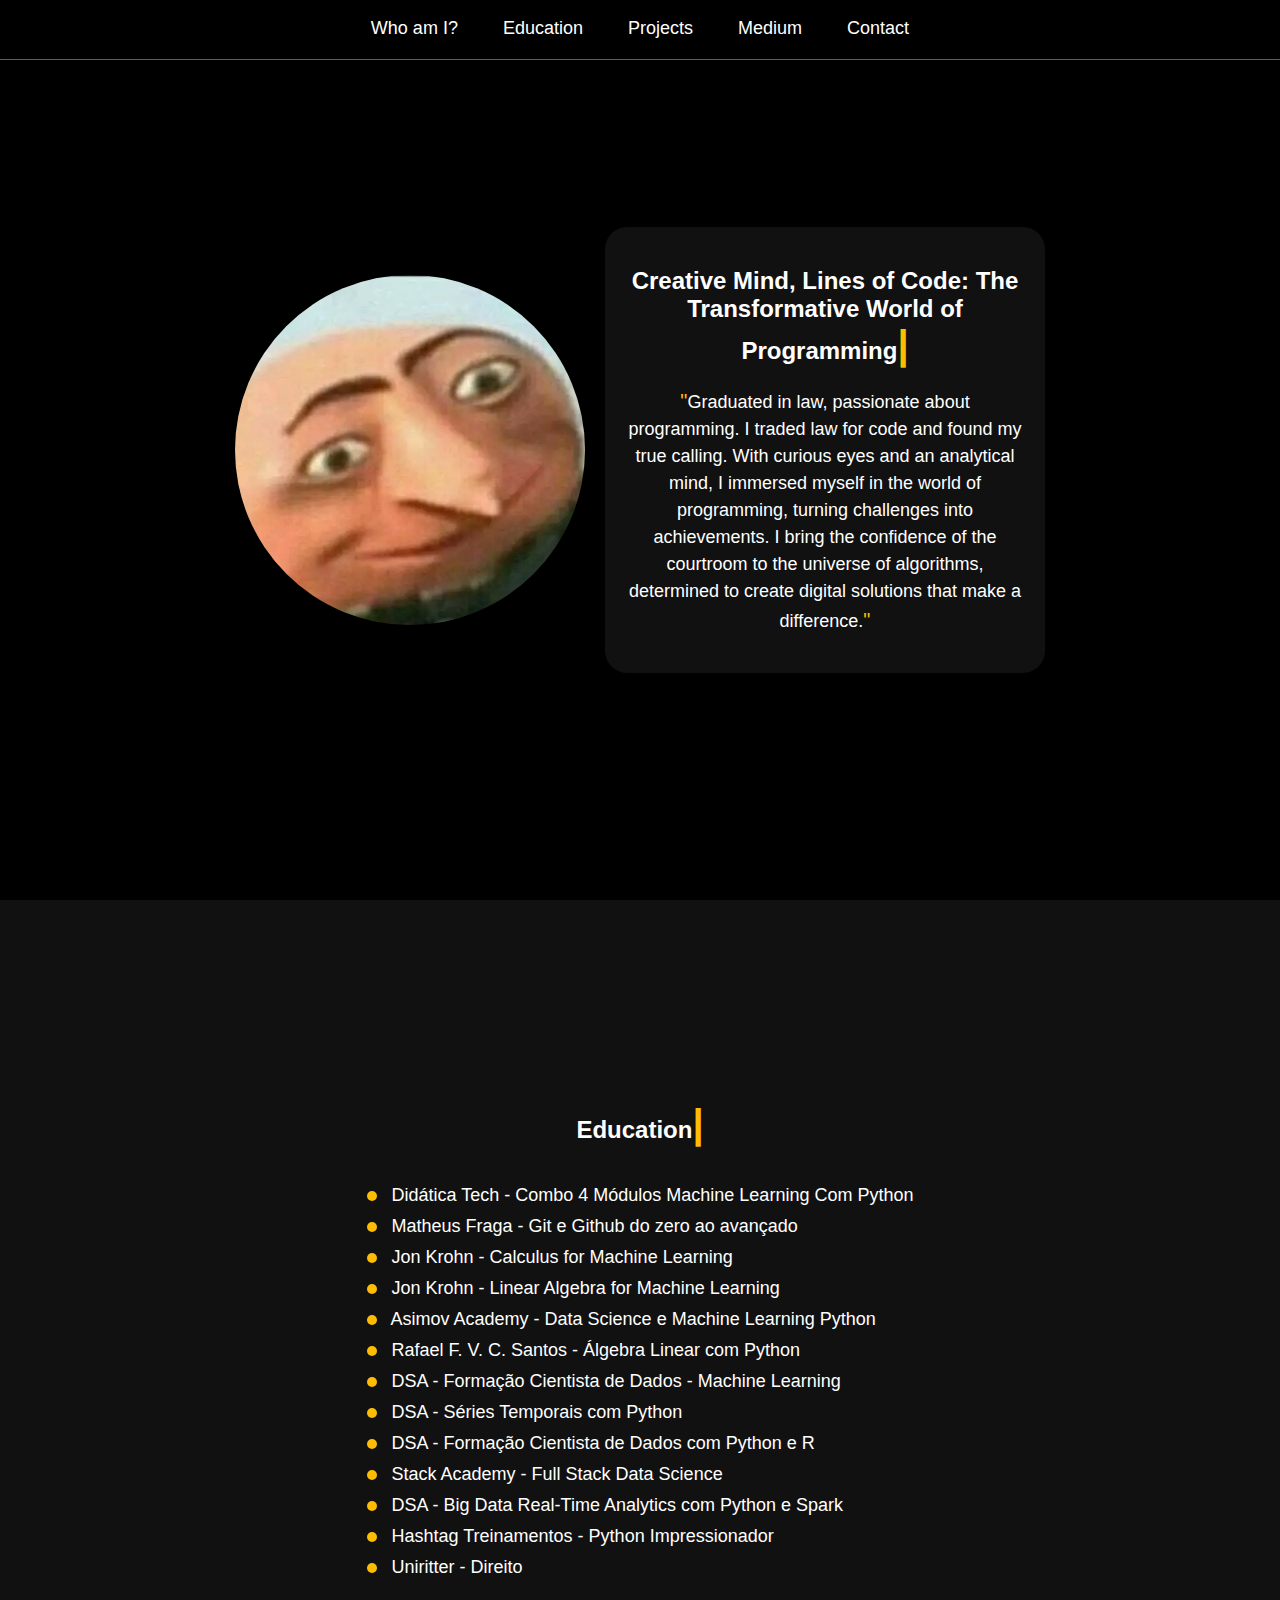
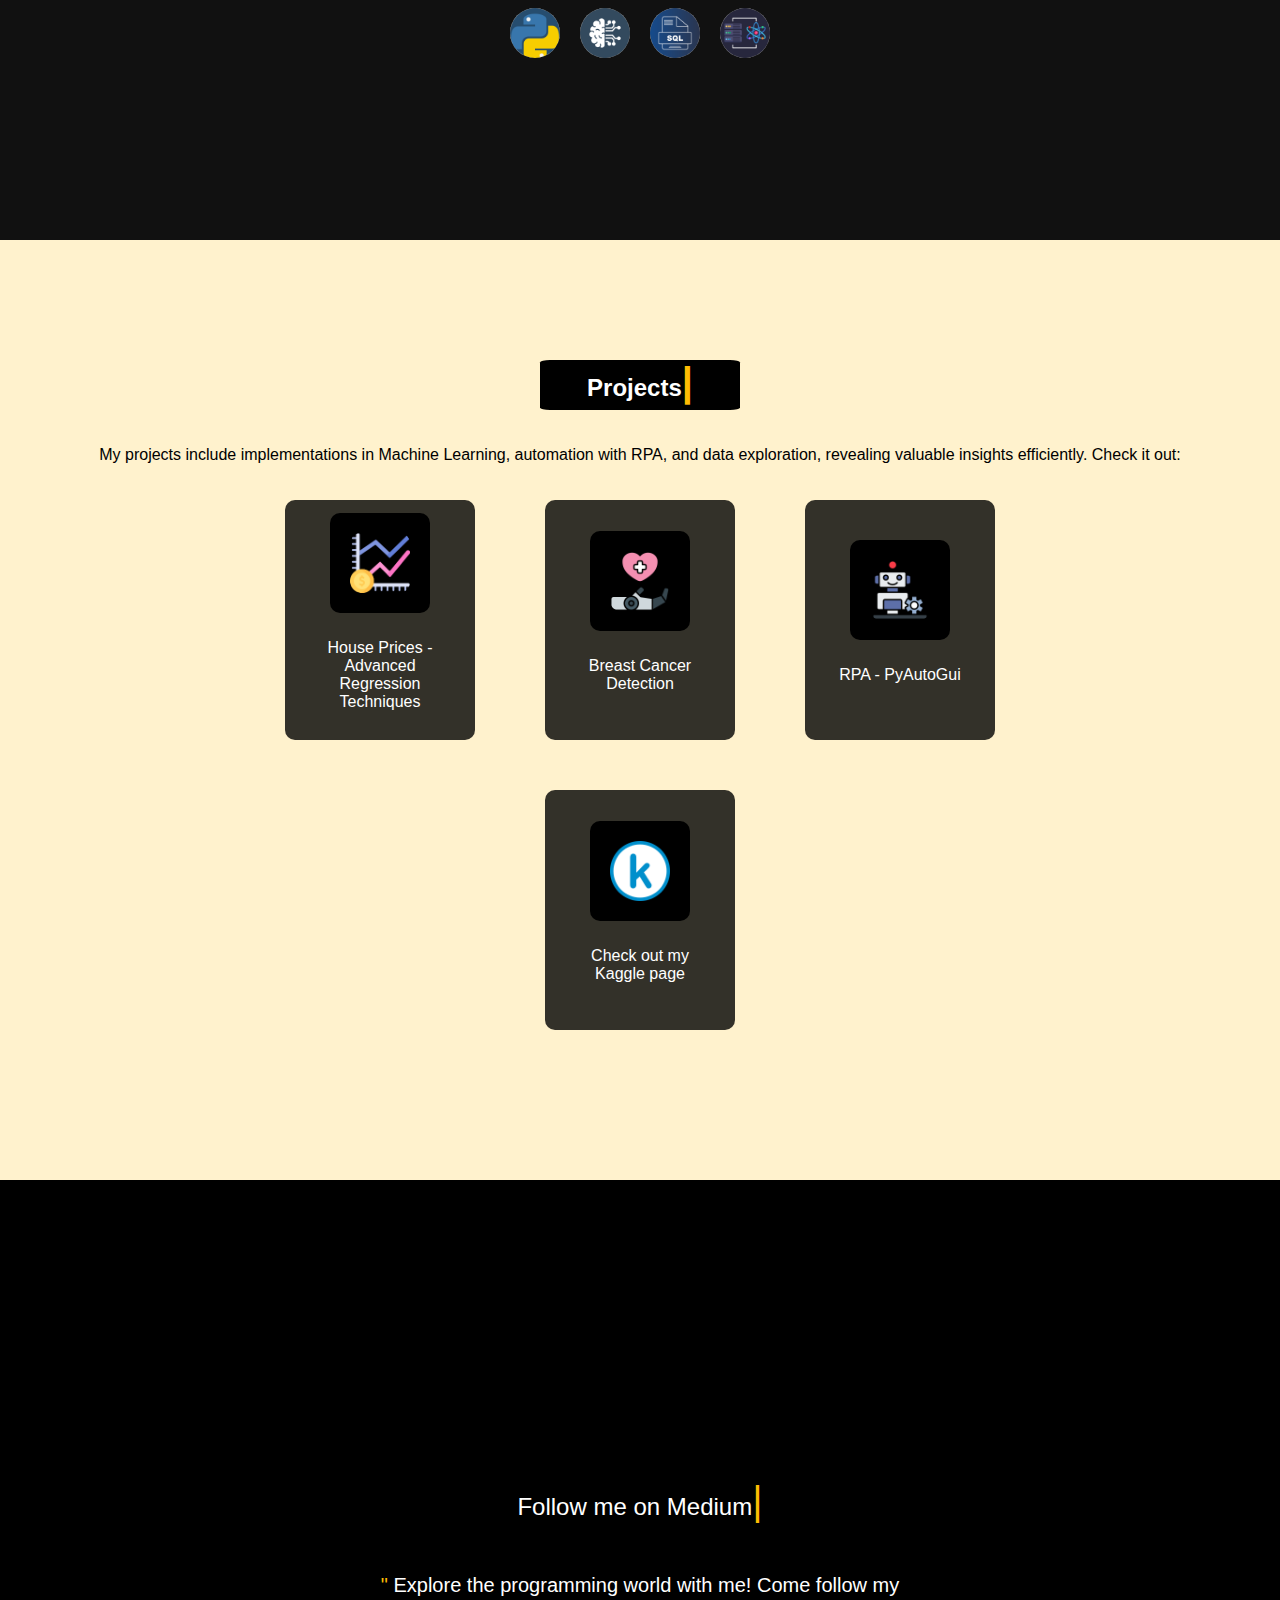
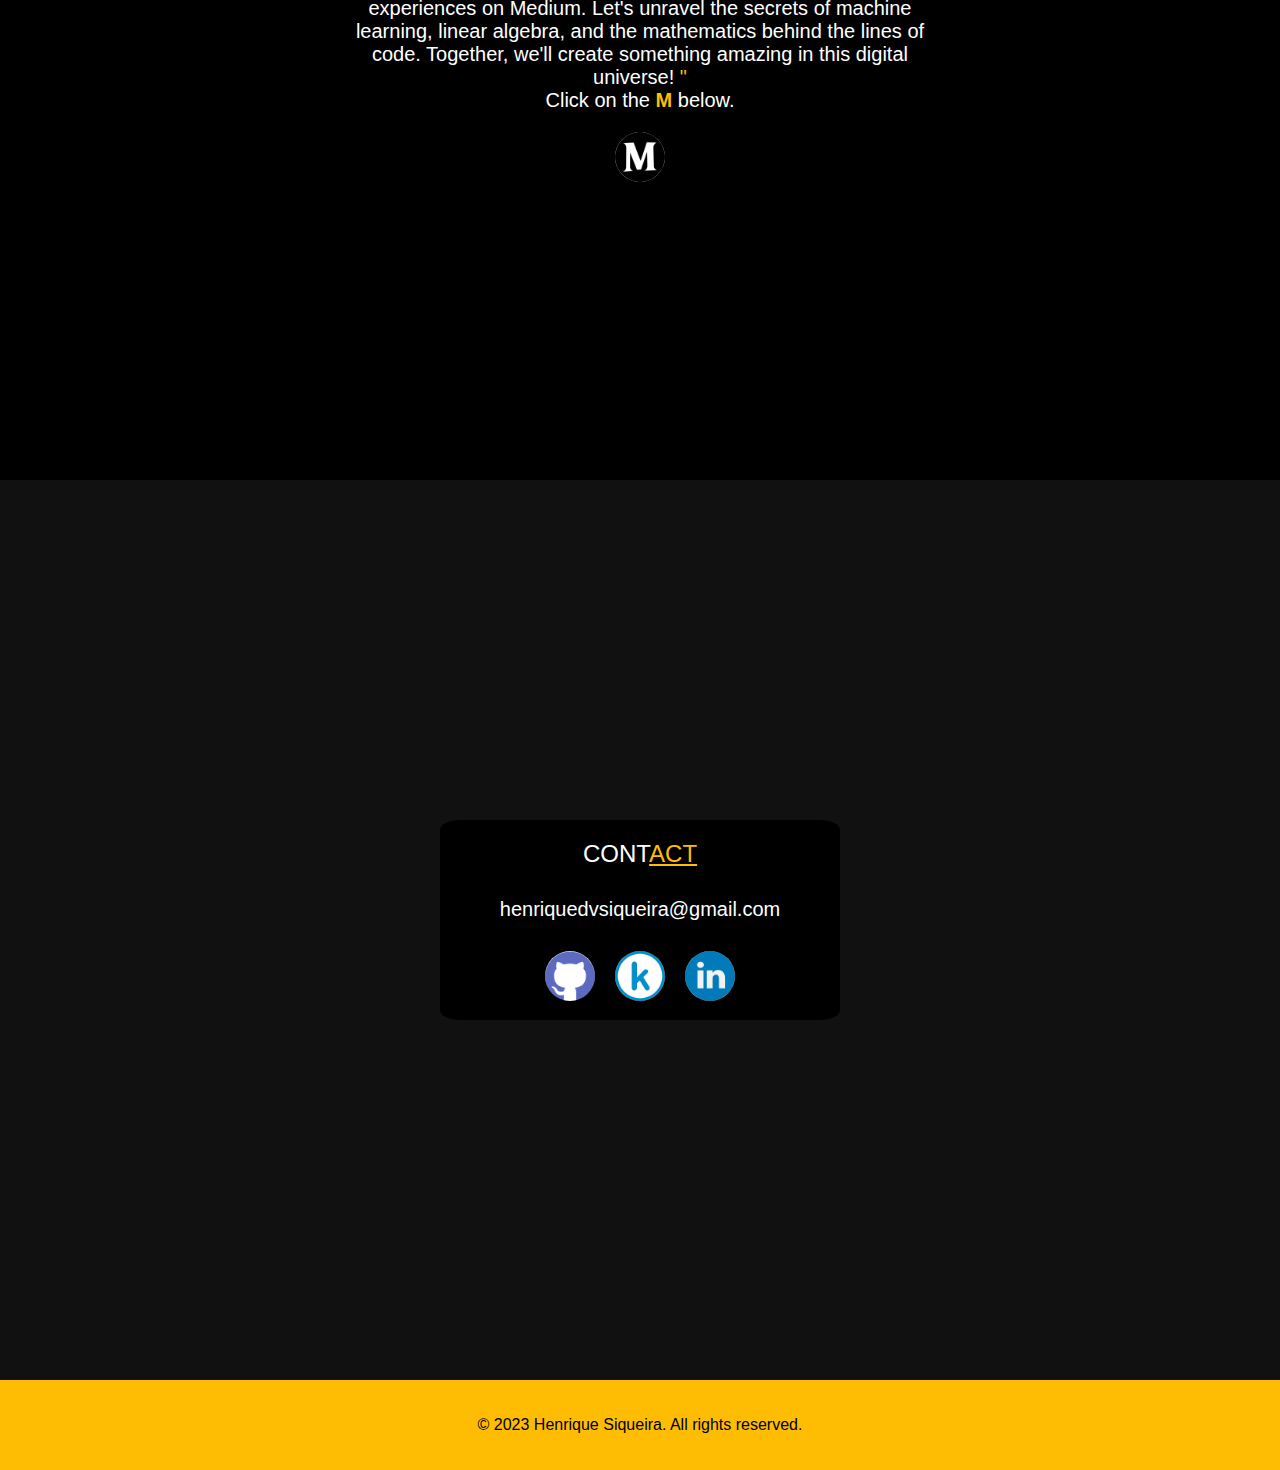
==== index.html @ 9adf7885 "Rename main.html to index.html" ====
<!DOCTYPE html>
<html lang="en">
   <head>
      <meta charset="UTF-8">
      <meta name="viewport" content="width=device-width, initial-scale=1.0">
      <link rel="stylesheet" href="style.css">
      <title>Document</title>
   </head>
   <body>
      <header class="navbar">
         <nav>
            <ul>
               <li><a href="#who-am-i">Who am I?</a></li>
               <li><a href="#education">Education</a></li>
               <li><a href="#projects">Projects</a></li>
               <li><a href="#medium">Medium</a></li>
               <li><a href="#contact">Contact</a></li>
            </ul>
         </nav>
      </header>
      <section id="who-am-i" class="black-section">
         <div class="profile-container">
            <div class="profile-image"></div>
            <div class="profile-text">
               <h2>Creative Mind, Lines of Code: The Transformative World of Programming<span class="blinking-circle" style="color: rgb(254, 189, 3); font-size: 40px;"></span></h2>
               <p><span style="color: rgb(254, 189, 3); font-size: 20px;">"</span>Graduated in law, passionate about programming. I traded law for code and found my true calling. 
                  With curious eyes and an analytical mind, I immersed myself in the world of programming, turning challenges into achievements. I bring the confidence of the courtroom 
                  to the universe of algorithms, determined to create digital solutions that make a difference.<span style="color: rgb(254, 189, 3); font-size: 20px;">"</span>
               </p>
            </div>
         </div>
      </section>
      <section id="education" class="white-section">
         <div class="courses-container">
            <h2>Education<span class="blinking-circle" style="color: rgb(254, 189, 3); font-size: 40px;"></span></h2>
            <ul>
               <li><span class="circle"></span> Didática Tech - Combo 4 Módulos Machine Learning Com Python</li>
               <li><span class="circle"></span> Matheus Fraga - Git e Github do zero ao avançado</li>
               <li><span class="circle"></span> Jon Krohn - Calculus for Machine Learning</li>
               <li><span class="circle"></span> Jon Krohn - Linear Algebra for Machine Learning</li>
               <li><span class="circle"></span> Asimov Academy - Data Science e Machine Learning Python</li>
               <li><span class="circle"></span> Rafael F. V. C. Santos - Álgebra Linear com Python</li>
               <li><span class="circle"></span> DSA - Formação Cientista de Dados - Machine Learning</li>
               <li><span class="circle"></span> DSA - Séries Temporais com Python</li>
               <li><span class="circle"></span> DSA - Formação Cientista de Dados com Python e R</li>
               <li><span class="circle"></span> Stack Academy - Full Stack Data Science</li>
               <li><span class="circle"></span> DSA - Big Data Real-Time Analytics com Python e Spark</li>
               <li><span class="circle"></span> Hashtag Treinamentos - Python Impressionador</li>
	       <li><span class="circle"></span> Uniritter - Direito</li>
            </ul>
            <div class="logos-container">
               <div class="logo-static" style="background-image: url('img/logo-education/python.png');"></div>
               <div class="logo-static" style="background-image: url('img/logo-education/brain.png');"></div>
               <div class="logo-static" style="background-image: url('img/logo-education/sql.png');"></div>
               <div class="logo-static" style="background-image: url('img/logo-education/data-science.png');"></div>
            </div>
         </div>
      </section>
      <section id="projects" class="project-section">
         <div class="projects-container">
            <div class="title">
               <h2>Projects<span class="blinking-circle" style="color: rgb(254, 189, 3); font-size: 40px;"></span></h2>
            </div>
            <div class="description">
               <p>My projects include implementations in Machine Learning, automation with RPA, and data exploration, revealing valuable insights efficiently. Check it out:</p>
            </div>
            <div class="projects">
               <div class="project">
                  <a href="https://www.kaggle.com/hensiq/house-prices" target="_blank">
                     <div class="project-image">
                        <img src="img/logo-projects/house.png" alt="Ícone de House Prices">
                     </div>
                  </a>
                  <p >House Prices - Advanced Regression Techniques</p>
               </div>
               <div class="project">
                  <a href="https://www.kaggle.com/hensiq/breast-cancer-detection" target="_blank">
                     <div class="project-image">
                        <img src="img/logo-projects/med.png" alt="Ícone de Breast Cancer Detection">
                     </div>
                  </a>
                  <p>Breast Cancer Detection</p>
               </div>
               <div class="project">
                  <a href="https://www.kaggle.com/hensiq/rpa-pyautogui" target="_blank">
                     <div class="project-image">
                        <img src="img/logo-projects/rpa.png" alt="Ícone de RPA - PyAutoGui">
                     </div>
                  </a>
                  <p>RPA - PyAutoGui</p>
               </div>
            </div>
            <div class="projects">
               <div class="project">
                  <a href="https://www.kaggle.com/hensiq" target="_blank">
                     <div class="project-image">
                        <img src="img/logo-contact/k.png" alt="Ícone de Kaggle Page">
                     </div>
                  </a>
                  <p>Check out my Kaggle page</p>
               </div>
            </div>
         </div>
      </section>
      <section id="medium" class="black-section2">
         <div class="medium-container">
            <div class="contact-line">Follow me on Medium<span class="blinking-circle" style="color: rgb(254, 189, 3); font-size: 40px;"></span></div>
            <div class="info-line">
               <span style="color: rgb(254, 189, 3); font-size: 20px;">"</span>
               Explore the programming world with me! Come follow my experiences on Medium. Let's unravel the secrets of machine learning, linear algebra, and the mathematics behind the lines of code. Together, we'll create something amazing in this digital universe!
               <span style="color: rgb(254, 189, 3); font-size: 20px;">"</span>
               <br>
               Click on the <strong style="color: rgb(254, 189, 3);">M</strong> below.
            </div>
            <div class="logo-container">
               <a href="https://medium.com/" target="_blank">
                  <div class="logo"></div>
               </a>
            </div>
         </div>
      </section>
      <section id="contact" class="gray-section2">
         <div class="contact-container">
            <div class="contact-line">
               CONT<span class="blinking-circle2" style="text-decoration: underline; color: rgb(254, 189, 3);">ACT</span>
            </div>
            <div class="email-line">henriquedvsiqueira@gmail.com</div>
            <div class="logo-container">
               <a href="https://github.com/henrisiq" target="_blank" class="logo github-logo"></a>
               <a href="https://www.kaggle.com/hensiq" target="_blank" class="logo k-logo"></a>
               <a href="https://br.linkedin.com/" target="_blank" class="logo linkedin-logo"></a>
            </div>
         </div>
      </section>
      <footer class="footer">
         <div class="footer-content">
            <p>&copy; 2023 Henrique Siqueira. All rights reserved.</p>
         </div>
      </footer>
      <script src="script.js"></script>
   </body>
</html>
---- style.css ----
body {
	margin: 0;
	padding: 0;
	font-family: Arial, sans-serif;
	transition: background-color 0.5s ease;
}

/* --------------------------------------------------------------- */
.navbar {
	background-color: black;
	position: fixed;
	width: 100%;
	top: 0;
	z-index: 1000;
	border-bottom: 1px solid rgba(254, 189, 3, 0.5);
}

.navbar nav ul {
	list-style: none;
	padding: 0;
	text-align: center;
}

.navbar nav ul li {
	display: inline;
	margin: 0 20px;
	position: relative;
}

.navbar nav ul li a {
	text-decoration: none;
	color: white;
	font-weight: normal;
	position: relative;
	transition: color 0.3s ease, border-bottom 0.3s ease;
}

.navbar nav ul li a:hover {
	font-weight: bold;
}

.navbar nav ul li a::after {
	content: '';
	position: absolute;
	bottom: 0;
	left: 0;
	width: 0;
	height: 3px;
	background-color: #FEBD03;
	transition: width 0.3s ease;
}

.navbar nav ul li a:hover::after {
	width: 100%;
}

/* --------------------------------------------------------------- */
.black-section {
	background-color: black;
	color: white;
	text-align: center;
	height: 100vh;
	display: flex;
	flex-direction: column;
	justify-content: center;
	align-items: center;
}

.white-section {
	background-color: #111111;
	display: flex;
	grid-template-columns: repeat(3, 1fr);
	gap: 20px;
	justify-content: center;
	align-items: flex-start;
	padding: 20px;
	color: white;
}

.gray-section {
	background-color: rgba(254, 189, 3, 0.2);
	display: grid;
	grid-template-columns: repeat(3, 1fr);
	gap: 20px;
	justify-content: center;
	align-items: flex-start;
	padding: 20px;
	color: white;
}

.gray-section2 {
	background-color: #111111;
	color: white;
	text-align: center;
	height: 100vh;
	display: flex;
	flex-direction: column;
	justify-content: center;
	align-items: center;
}

.black-section2 {
	background-color: black;
	color: white;
	text-align: center;
	height: 100vh;
	display: flex;
	flex-direction: column;
	justify-content: center;
	align-items: center;
}

.project-section {
	background-color: rgba(254, 189, 3, 0.2);
	padding: 20px;
	color: white;
	text-align: center;
}

/* --------------------------------------------------------------- */
/* WHO I AM */
.profile-container {
	display: flex;
	justify-content: center;
	align-items: center;
	height: 100vh;
}

.profile-image {
	width: 350px;
	height: 350px;
	background-color: white;
	background-image: url('img/photo/3.jpg');
	background-size: cover;
	background-position: center;
	border-radius: 50%;
	margin-right: 20px;
}

.profile-text {
	max-width: 400px;
	padding: 20px;
	text-align: center;


	background-color: #111111;
	border-radius: 5%
}

.profile-text h2 {
	font-size: 24px;
	margin-bottom: 10px;
}

.profile-text p {
	font-size: 18px;
	line-height: 1.5;
}

/* --------------------------------------------------------------- */
/* EDUCATION */
.courses-container {
	display: flex;
	flex-direction: column;
	align-items: center;
	justify-content: center;
	height: 100vh;
}

ul {
	list-style: none;
	padding: 0;
	margin-bottom: 20px;
	font-size: 18px;
}

li {
	margin-bottom: 10px;
	color: white;
}

.logos-container {
	display: flex;
	justify-content: center;
}

.logo {
	width: 100px;
	height: 100px;
	margin: 0 10px;
	background-size: contain;
	background-repeat: no-repeat;
	background-position: center;
	background-color: transparent;
	border-radius: 50%;
}

.circle {
	width: 10px;
	height: 10px;
	background-color: rgba(254, 189, 3);
	border-radius: 50%;
	display: inline-block;
	margin-right: 10px;
}

/* --------------------------------------------------------------- */
/* PROJECTS */
.project {
	background-color: rgba(0, 0, 0, 0.8);
	padding: 20px;
	text-align: center;
	border-radius: 10px;
	height: 200px;
	display: flex;
	flex-direction: column;
	justify-content: center;
	align-items: center;
	width: 150px;
	margin: 0 10px;
}

.projects-container {
	display: flex;
	flex-direction: column;
	align-items: center;
	justify-content: center;
	height: 100vh;
}

.project img {
	width: 60px;
	height: 60px;
	border-radius: 10px;
}

.title h2 {
	color: white;
	background-color: black;
	width: 200px;
	height: 50px;
	border-radius: 5%;
}

.description {
	color: black;
	margin-bottom: 20px;
}

.projects {
	display: flex;
	justify-content: center;
	gap: 50px;
	margin-bottom: 50px;
}

.project-image {
	width: 100px;
	height: 100px;
	background-color: black;
	margin-bottom: 10px;
	border-radius: 10px;
	max-width: 100%;
	max-height: 100%;
	display: flex;
	justify-content: center;
	align-items: center;
	overflow: hidden;
}

.project h2 {
	font-size: 20px;
	margin-top: 10px;
}

.project p {
	font-size: 16px;
}

.project:hover {
	transform: translate(-5px, -5px);
}

/* --------------------------------------------------------------- */
/* MEDIUM */

#medium {
	background-color: black;
	color: white;
	text-align: center;
	height: 100vh;
	display: flex;
	flex-direction: column;
	justify-content: center;
	align-items: center;
}

.info-line {
	max-width: 600px;
	padding: 20px;
	text-align: center;
	font-size: 20px;
}

.logo {
	width: 100px;
	height: 100px;
	background-image: url('img/logo-medium/m.png');
	background-size: contain;
	background-repeat: no-repeat;
	background-position: center;
	background-color: transparent;
	border-radius: 50%;
}

/* --------------------------------------------------------------- */
/* CONTACT */
.contact-container {
	display: flex;
	flex-direction: column;
	align-items: center;
	justify-content: center;
	margin-bottom: 20px;
	background-color: black;
	height: 200px;
	width: 400px;
	border-radius: 5%;

}

.contact-line {
	color: white;
	font-size: 24px;
	margin-bottom: 30px;
}

.email-line {
	color: white;
	font-size: 20px;
	margin-bottom: 30px;
}

.logo-container {
	display: flex;
	justify-content: center;
}

.github-logo {
	background-image: url('img/logo-contact/github.png');
}

.k-logo {
	background-image: url('img/logo-contact/k.png');
}

.linkedin-logo {
	background-image: url('img/logo-contact/linkedin.png');
}

.logo {
	width: 50px;
	height: 50px;
	background-color: white;
	background-size: cover;
	border-radius: 50%;
	margin: 0 10px;
}

@keyframes shake {
	0% {
		transform: translate(0, 0) rotate(0deg);
	}

	25% {
		transform: translate(-5px, -5px) rotate(-5deg);
	}

	50% {
		transform: translate(5px, 5px) rotate(5deg);
	}

	75% {
		transform: translate(-5px, -5px) rotate(-5deg);
	}

	100% {
		transform: translate(5px, 5px) rotate(5deg);
	}
}

.logo:hover {
	animation: shake 0.5s;
}

.logo-static {
	width: 50px;
	height: 50px;
	background-color: white;
	background-size: cover;
	border-radius: 50%;
	margin: 0 10px;
}

/* --------------------------------------------------------------- */
/* FOOTER */
.footer {
	background-color: rgba(254, 189, 3);
	color: black;
	text-align: center;
	padding: 20px 0;
	position: relative;
	bottom: 0;
	width: 100%;
}

.footer-content {
	max-width: 1200px;
	margin: 0 auto;
}

/* --------------------------------------------------------------- */
/* BLINK EFFECT */
@keyframes blink {
	0% {
		opacity: 1;
	}

	50% {
		opacity: 0;
	}

	100% {
		opacity: 1;
	}
}

.blinking-circle {
	animation: blink 1s infinite;
}

.blinking-circle2 {
	animation: blink 2.5s infinite;
}

.blinking-circle::before {
	content: "|";
	animation: blink 1s infinite;
}
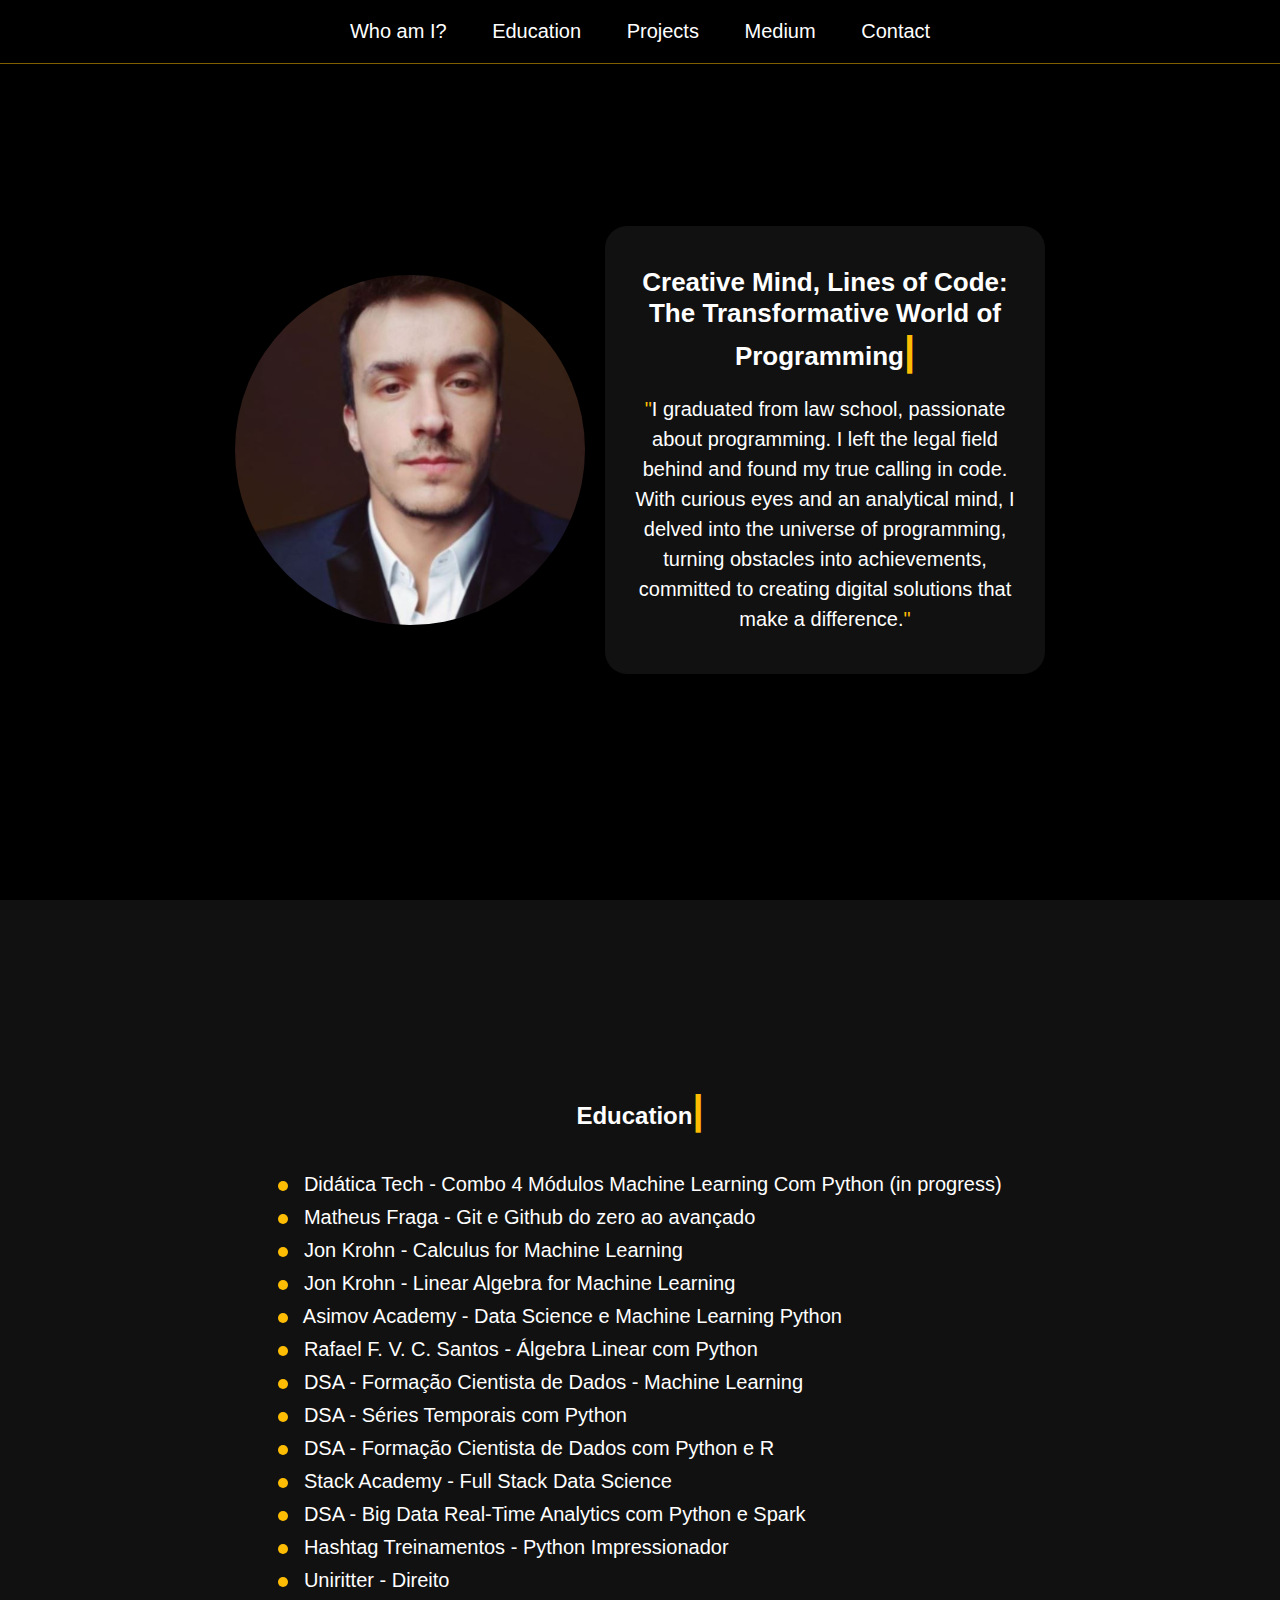
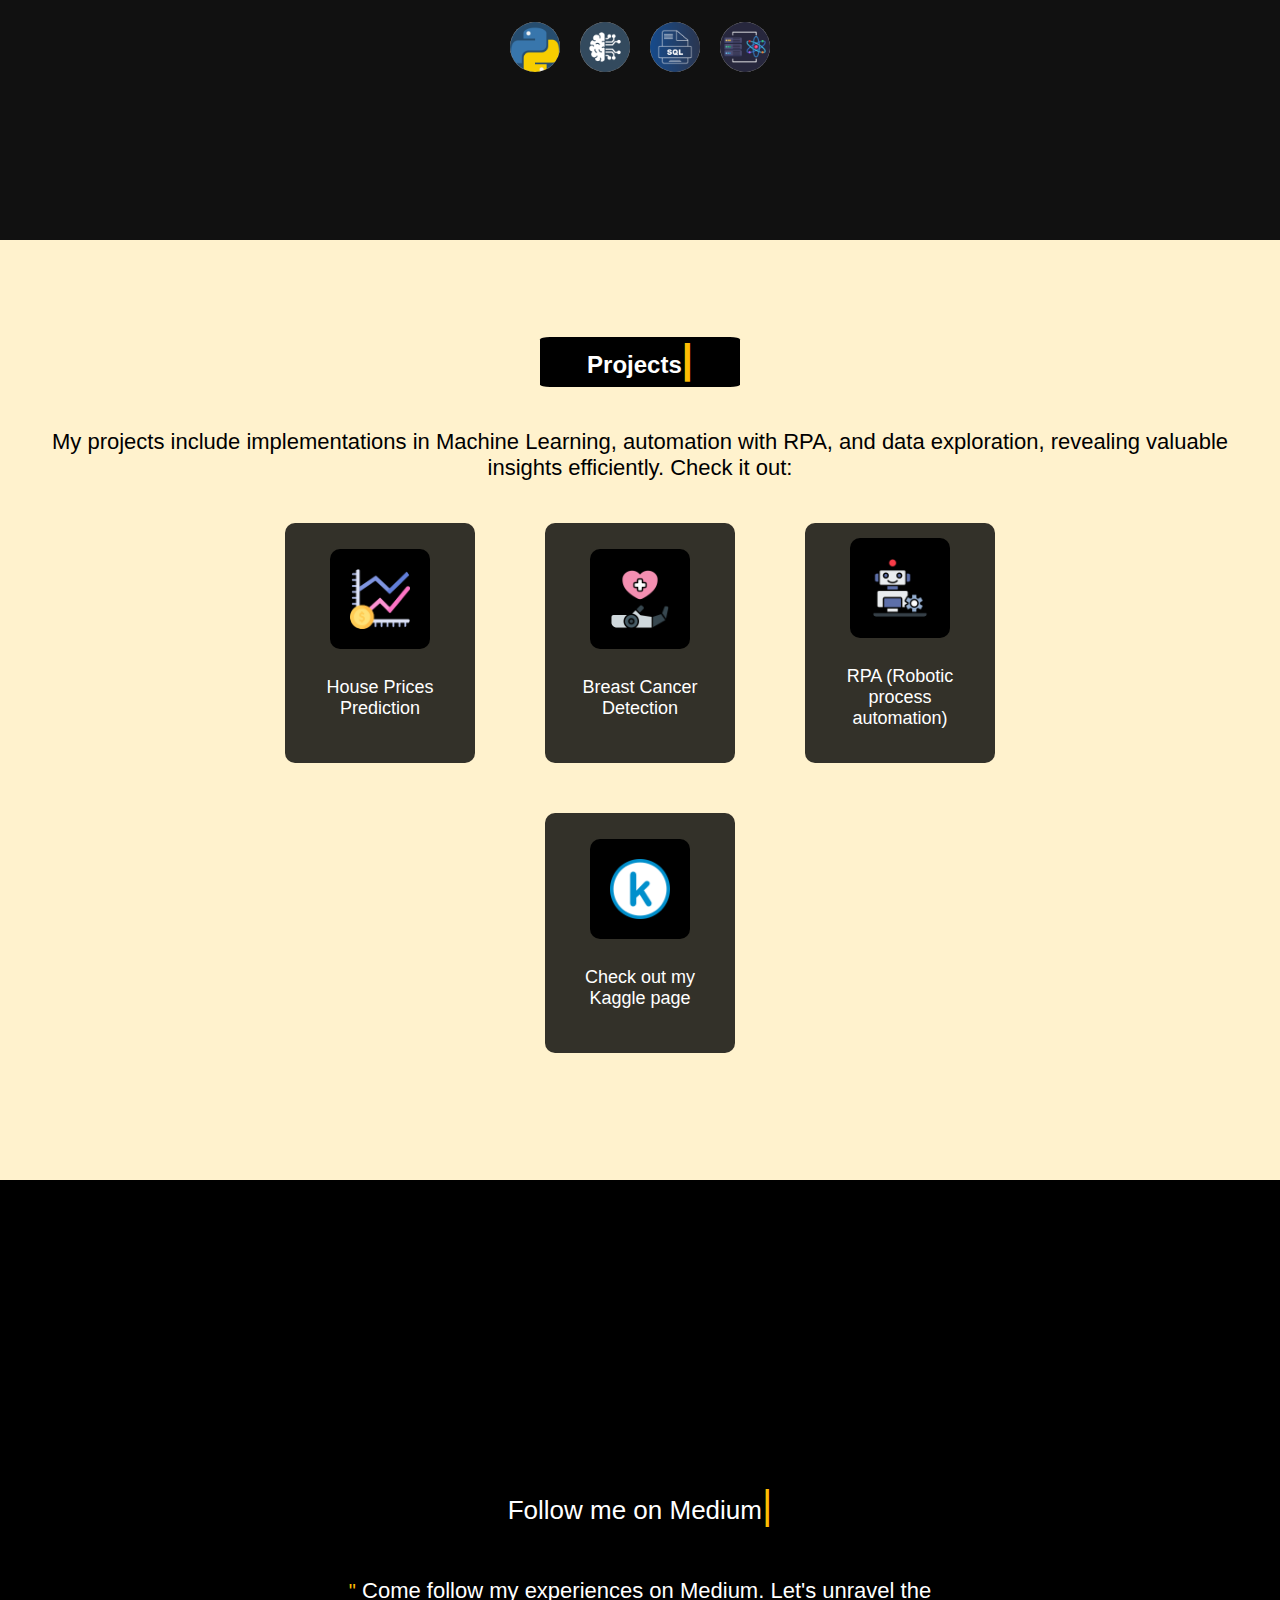
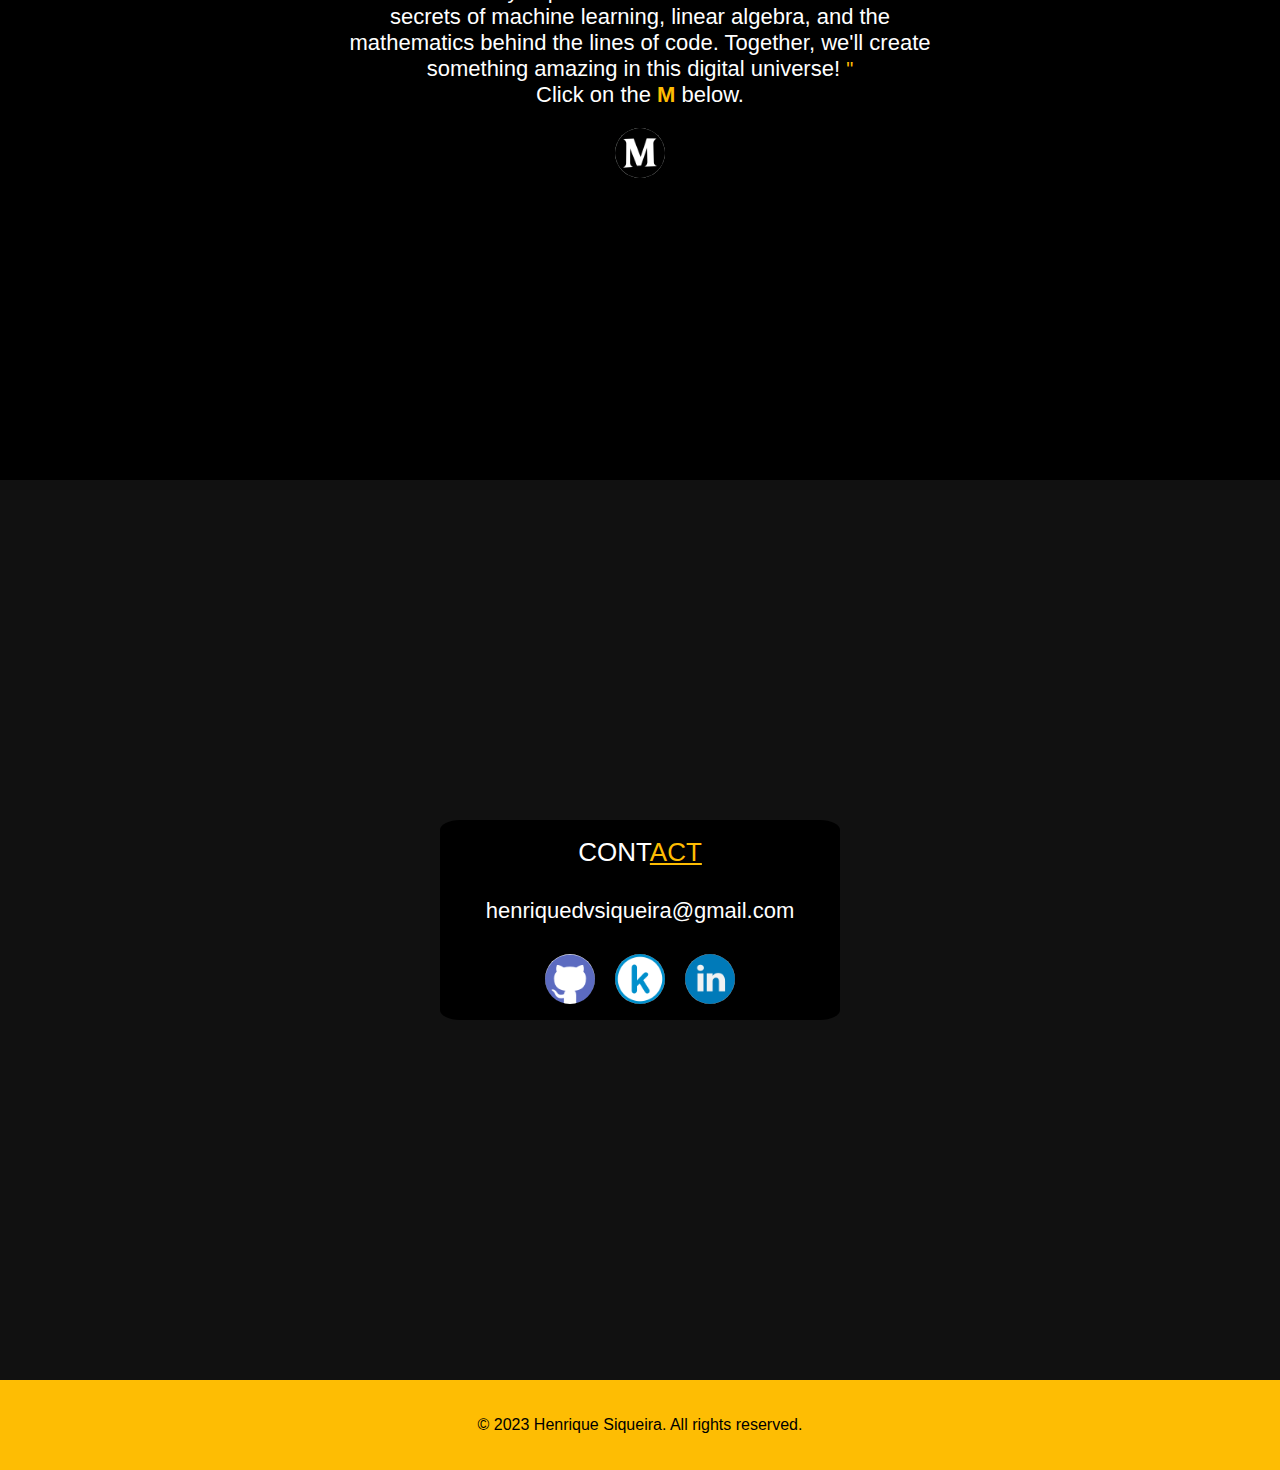
==== commit 92c44c9d: "Some adjustments" ====
--- a/index.html
+++ b/index.html
@@ -23,9 +23,7 @@
             <div class="profile-image"></div>
             <div class="profile-text">
                <h2>Creative Mind, Lines of Code: The Transformative World of Programming<span class="blinking-circle" style="color: rgb(254, 189, 3); font-size: 40px;"></span></h2>
-               <p><span style="color: rgb(254, 189, 3); font-size: 20px;">"</span>Graduated in law, passionate about programming. I traded law for code and found my true calling. 
-                  With curious eyes and an analytical mind, I immersed myself in the world of programming, turning challenges into achievements. I bring the confidence of the courtroom 
-                  to the universe of algorithms, determined to create digital solutions that make a difference.<span style="color: rgb(254, 189, 3); font-size: 20px;">"</span>
+               <p><span style="color: rgb(254, 189, 3); font-size: 20px;">"</span>I graduated from law school, passionate about programming. I left the legal field behind and found my true calling in code. With curious eyes and an analytical mind, I delved into the universe of programming, turning obstacles into achievements, committed to creating digital solutions that make a difference.<span style="color: rgb(254, 189, 3); font-size: 20px;">"</span>
                </p>
             </div>
          </div>
@@ -34,7 +32,7 @@
          <div class="courses-container">
             <h2>Education<span class="blinking-circle" style="color: rgb(254, 189, 3); font-size: 40px;"></span></h2>
             <ul>
-               <li><span class="circle"></span> Didática Tech - Combo 4 Módulos Machine Learning Com Python</li>
+               <li><span class="circle"></span> Didática Tech - Combo 4 Módulos Machine Learning Com Python (in progress)</li>
                <li><span class="circle"></span> Matheus Fraga - Git e Github do zero ao avançado</li>
                <li><span class="circle"></span> Jon Krohn - Calculus for Machine Learning</li>
                <li><span class="circle"></span> Jon Krohn - Linear Algebra for Machine Learning</li>
@@ -46,7 +44,7 @@
                <li><span class="circle"></span> Stack Academy - Full Stack Data Science</li>
                <li><span class="circle"></span> DSA - Big Data Real-Time Analytics com Python e Spark</li>
                <li><span class="circle"></span> Hashtag Treinamentos - Python Impressionador</li>
-	       <li><span class="circle"></span> Uniritter - Direito</li>
+               <li><span class="circle"></span> Uniritter - Direito</li>
             </ul>
             <div class="logos-container">
                <div class="logo-static" style="background-image: url('img/logo-education/python.png');"></div>
@@ -71,7 +69,7 @@
                         <img src="img/logo-projects/house.png" alt="Ícone de House Prices">
                      </div>
                   </a>
-                  <p >House Prices - Advanced Regression Techniques</p>
+                  <p >House Prices Prediction</p>
                </div>
                <div class="project">
                   <a href="https://www.kaggle.com/hensiq/breast-cancer-detection" target="_blank">
@@ -87,7 +85,7 @@
                         <img src="img/logo-projects/rpa.png" alt="Ícone de RPA - PyAutoGui">
                      </div>
                   </a>
-                  <p>RPA - PyAutoGui</p>
+                  <p>RPA (Robotic process automation)</p>
                </div>
             </div>
             <div class="projects">
@@ -107,7 +105,7 @@
             <div class="contact-line">Follow me on Medium<span class="blinking-circle" style="color: rgb(254, 189, 3); font-size: 40px;"></span></div>
             <div class="info-line">
                <span style="color: rgb(254, 189, 3); font-size: 20px;">"</span>
-               Explore the programming world with me! Come follow my experiences on Medium. Let's unravel the secrets of machine learning, linear algebra, and the mathematics behind the lines of code. Together, we'll create something amazing in this digital universe!
+               Come follow my experiences on Medium. Let's unravel the secrets of machine learning, linear algebra, and the mathematics behind the lines of code. Together, we'll create something amazing in this digital universe!
                <span style="color: rgb(254, 189, 3); font-size: 20px;">"</span>
                <br>
                Click on the <strong style="color: rgb(254, 189, 3);">M</strong> below.
@@ -139,4 +137,4 @@
       </footer>
       <script src="script.js"></script>
    </body>
-</html>
+</html>--- a/style.css
+++ b/style.css
@@ -148,12 +148,12 @@
 }
 
 .profile-text h2 {
-	font-size: 24px;
+	font-size: 26px;
 	margin-bottom: 10px;
 }
 
 .profile-text p {
-	font-size: 18px;
+	font-size: 20px;
 	line-height: 1.5;
 }
 
@@ -171,7 +171,7 @@
 	list-style: none;
 	padding: 0;
 	margin-bottom: 20px;
-	font-size: 18px;
+	font-size: 20px;
 }
 
 li {
@@ -245,6 +245,7 @@
 .description {
 	color: black;
 	margin-bottom: 20px;
+	font-size: 22px;
 }
 
 .projects {
@@ -269,12 +270,12 @@
 }
 
 .project h2 {
-	font-size: 20px;
+	font-size: 22px;
 	margin-top: 10px;
 }
 
 .project p {
-	font-size: 16px;
+	font-size: 18px;
 }
 
 .project:hover {
@@ -299,7 +300,7 @@
 	max-width: 600px;
 	padding: 20px;
 	text-align: center;
-	font-size: 20px;
+	font-size: 22px;
 }
 
 .logo {
@@ -330,13 +331,13 @@
 
 .contact-line {
 	color: white;
-	font-size: 24px;
+	font-size: 26px;
 	margin-bottom: 30px;
 }
 
 .email-line {
 	color: white;
-	font-size: 20px;
+	font-size: 22px;
 	margin-bottom: 30px;
 }
 
